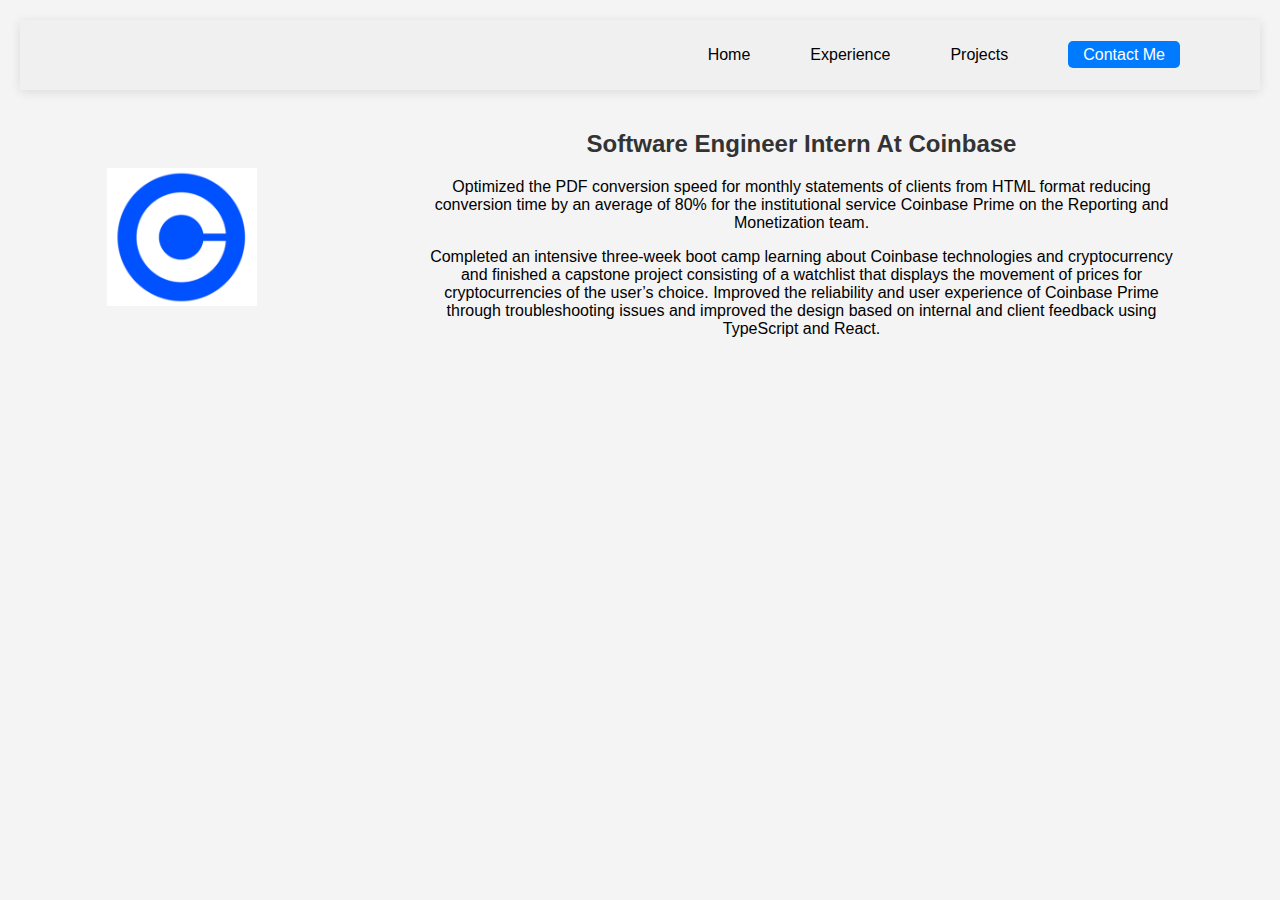
==== about.html @ f4f2904d "added second experience" ====
<!DOCTYPE html>
<html lang="en">

<head>
    <meta charset="UTF-8">
    <meta name="viewport" content="width=device-width, initial-scale=1.0">
    <title>Michael's Website</title>
    <link rel="stylesheet" href="styles.css">
</head>

<body>
    <header>
        <nav>
            <ul>
                <li><a href="index.html">Home</a></li>
                <li><a href="experience.html">Experience</a></li>
                <li><a href="projects.html">Projects</a></li>
                <li><a href="contact.html" class="contact-button">Contact Me</a></li>
            </ul>
        </nav>
    </header>
    <section class="experience-section">
        <img src="images/Coinbase.png" alt="Coinbase" class="cb-logo">
        <div class="experience-details">
            <h2>Software Engineer Intern At Coinbase</h2>
            <p>Optimized the PDF conversion speed for monthly statements of clients from HTML format reducing conversion time by an average of 80% for the institutional service Coinbase Prime on the Reporting and Monetization team.</p>
            <p>Completed an intensive three-week boot camp learning about Coinbase technologies and cryptocurrency and finished a capstone project consisting of a watchlist that displays the movement of prices for cryptocurrencies of the user’s choice. Improved the reliability and user experience of Coinbase Prime through troubleshooting issues and improved the design based on internal and client feedback using TypeScript and React.</p>
        </div>
    </section>
</body>

</html>
---- styles.css ----
body {
    font-family: 'Times New Roman', serif;
    margin: 0;
    padding: 0;
    background-color: #ffffff; /* Changed to pure white */
}

header {
    background-color: #f0f0f0; /* Slightly gray for the header which may contain your search bar */
    padding: 10px 50px;
    box-shadow: 0px 2px 10px rgba(0, 0, 0, 0.1);
}

main {
    padding: 50px;
    text-align: left; /* Align text to the left to make space for the image beside it */
    align-items: center; /* Align items vertically */
}

h1, h2 {
    color: #333;
    flex: 1; /* Allow text to fill the space appropriately */
}

img {
    width: 300px; /* You can adjust this as per your need */
    order: -1; /* This will move the image to the left side of the text */
}

/* Add a class for your own image */
.my-face {
    width: 300px; /* Adjust to match the Doraemon image size */
    margin-right: 20px; /* Add some space between your image and the text */
}

nav ul {
    list-style-type: none;
    padding: 0;
    display: flex;
    justify-content: flex-end;
}

nav li {
    margin: 0 15px;
}

nav a {
    text-decoration: none;
    color: #333;
    transition: color 0.3s ease;
}

nav a:hover {
    color: #007BFF;
}

.contact-button {
    background-color: #007BFF;
    color: #fff;
    padding: 5px 15px;
    border-radius: 5px;
}

body {
    font-family: Arial, sans-serif;
    margin: 0;
    padding: 0;
    background-color: #f4f4f4;
}

.projects-container {
    display: flex;
    justify-content: center;
    padding: 20px;
}

.project-card {
    background-color: #fff;
    box-shadow: 0 2px 5px rgba(0,0,0,0.2);
    margin: 10px;
    width: 300px; /* Adjust width as needed */
    overflow: hidden; /* Ensures the image does not overflow the card's box */
}

.project-card img {
    width: 100%;
    display: block; /* Removes any space below the image */
}

.project-info {
    padding: 15px;
    text-align: center; /* Center-align the text */
}

.project-info h3 {
    margin: 10px 0;
    font-size: 1.5em;
}

.project-info p {
    font-size: 1em;
    color: #333;
}


main {
    padding: 50px;
    text-align: center;
}

h1, h2 {
    color: #333;
}

img {
    width: 300px; /* You can adjust this as per your need */
}


body {
    font-family: Arial, sans-serif;
    padding: 20px;
    text-align: center;
}

header {
    margin-bottom: 30px;
}

nav a {
    margin: 0 15px;
    text-decoration: none;
    color: black;
}

.experience-section {
    display: flex;
    align-items: center;
    justify-content: space-around;
}

.card-suits {
    width: 25%; /* Adjust as needed */
    max-width: 150px; /* Adjust as needed */
}

.experience-details {
    width: 60%; /* Adjust as needed */
}

.experience-details a {
    color: blue;
    text-decoration: none;
}

.experience-details h2 {
    margin-top: 10px;
}

.cb-logo {
    width: 25%; /* Adjust as needed */
    max-width: 150px; /* Adjust as needed */
}

.contact-page {
    text-align: center;
    padding: 100px 20px;
}

.contact-page h1 {
    font-size: 2em; /* Adjust size as needed */
    margin-bottom: 20px;
}

.contact-options p {
    font-size: 1em; /* Adjust size as needed */
    margin-bottom: 10px;
}

.contact-icons {
    margin-top: 20px;
}

.contact-icons .icon {
    margin: 0 10px;
    /* Add styles for the icons here */
}

.contact-icons .icon {
    font-size: 24px; /* Example size */
    margin: 0 10px;
    color: #333; /* Example color */
}

.contact-icons .icon:hover {
    color: #0077B5; /* LinkedIn blue, example hover color */
}

footer {
    margin-top: 40px;
}

/* To change the font of the search bar to match the font in the image */
/* Assuming you have a search bar element, you would add: */
.search-bar {
    font-family: 'Helvetica Neue', Arial, sans-serif; /* This is a common font similar to the one in the image */
    /* Additional styling for your search bar */
}
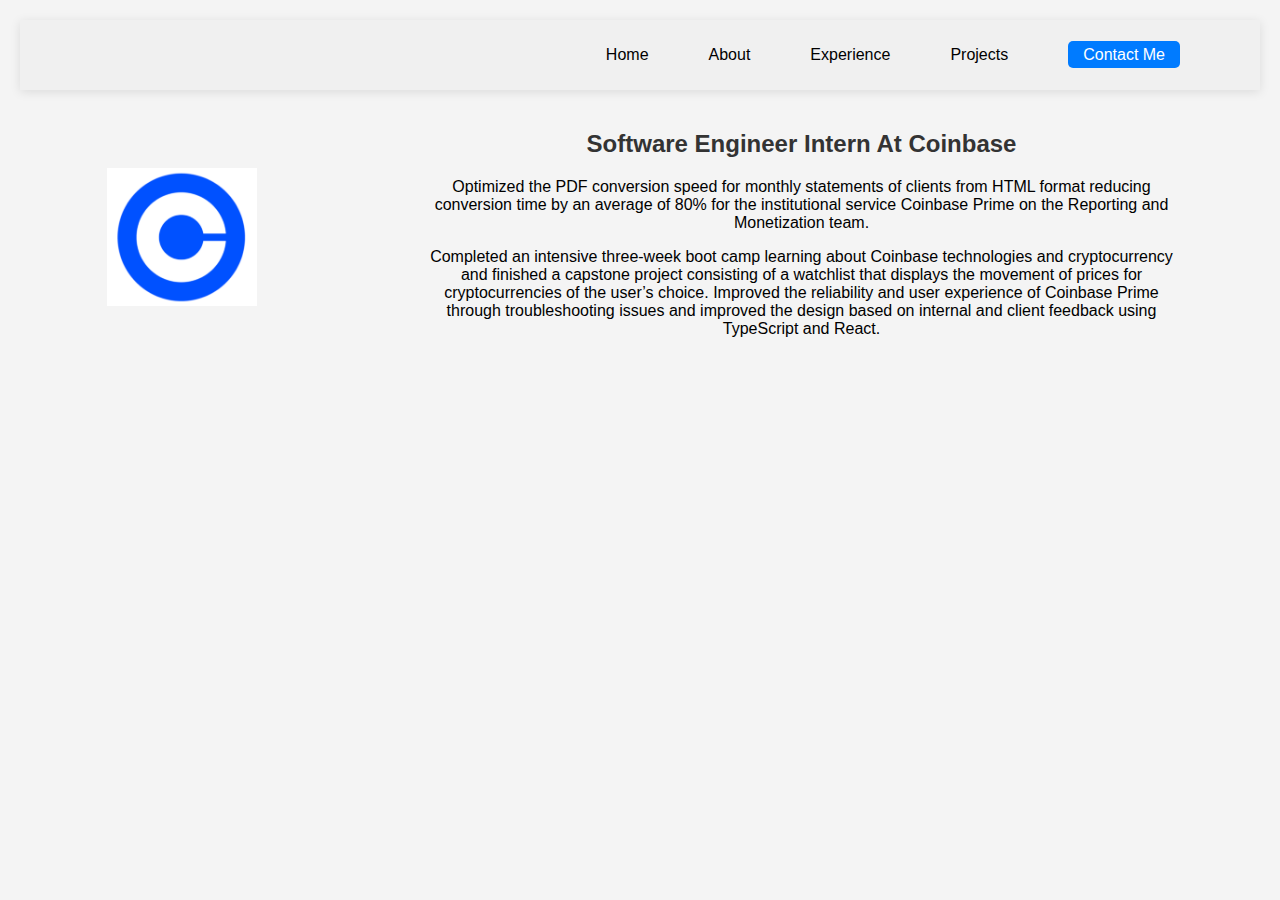
==== commit cb0d6f60: "added about" ====
--- a/about.html
+++ b/about.html
@@ -13,6 +13,7 @@
         <nav>
             <ul>
                 <li><a href="index.html">Home</a></li>
+                <li><a href="about.html">About</a></li>
                 <li><a href="experience.html">Experience</a></li>
                 <li><a href="projects.html">Projects</a></li>
                 <li><a href="contact.html" class="contact-button">Contact Me</a></li>
--- a/styles.css
+++ b/styles.css
@@ -205,4 +205,11 @@
 .search-bar {
     font-family: 'Helvetica Neue', Arial, sans-serif; /* This is a common font similar to the one in the image */
     /* Additional styling for your search bar */
+}
+
+hr {
+    border: none;
+    height: 1px;
+    background-color: #333; /* or any color of your choice */
+    margin: 20px 0; /* adjust the margin as needed */
 }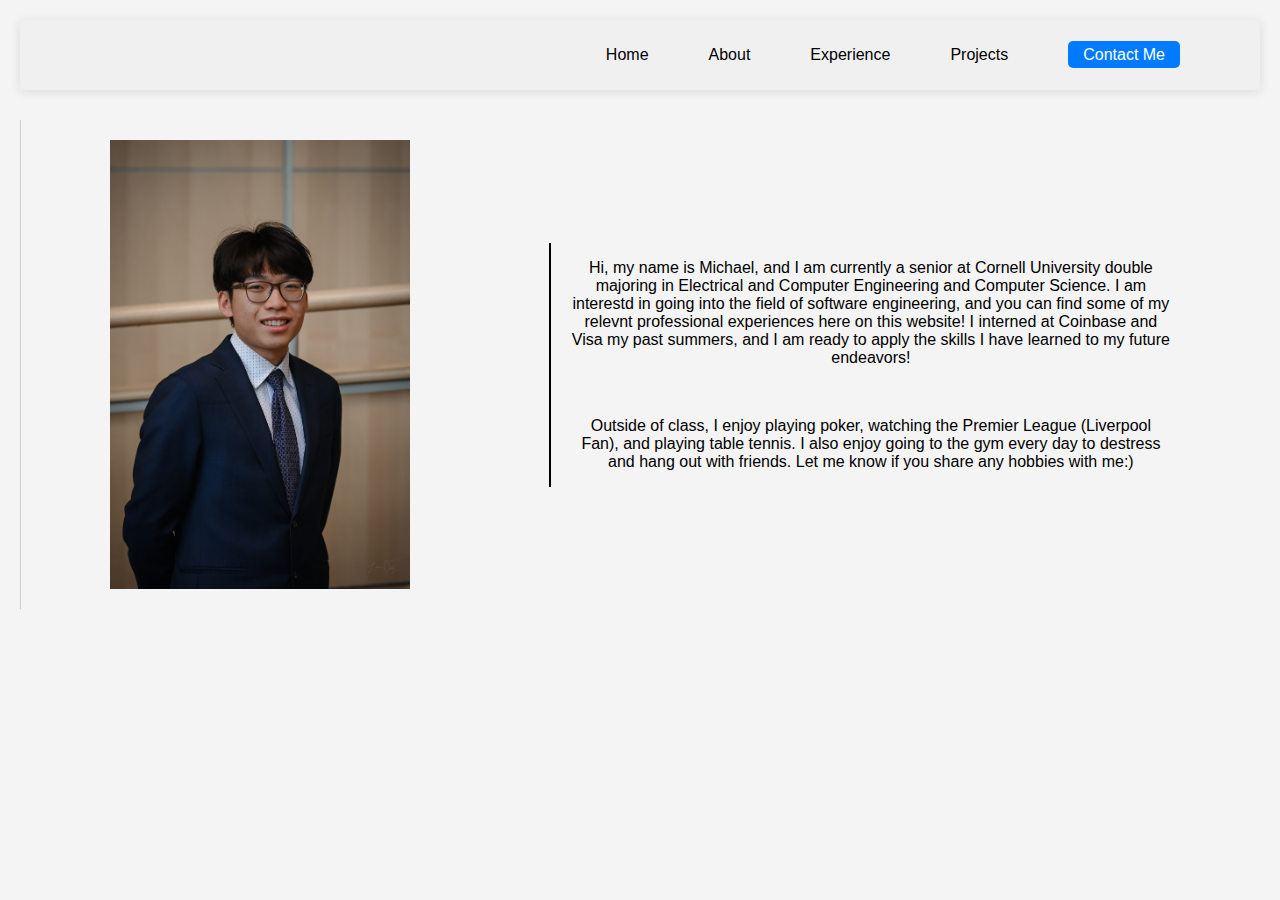
==== commit b0469eb8: "added about" ====
--- a/about.html
+++ b/about.html
@@ -20,14 +20,22 @@
             </ul>
         </nav>
     </header>
-    <section class="experience-section">
-        <img src="images/Coinbase.png" alt="Coinbase" class="cb-logo">
-        <div class="experience-details">
-            <h2>Software Engineer Intern At Coinbase</h2>
-            <p>Optimized the PDF conversion speed for monthly statements of clients from HTML format reducing conversion time by an average of 80% for the institutional service Coinbase Prime on the Reporting and Monetization team.</p>
-            <p>Completed an intensive three-week boot camp learning about Coinbase technologies and cryptocurrency and finished a capstone project consisting of a watchlist that displays the movement of prices for cryptocurrencies of the user’s choice. Improved the reliability and user experience of Coinbase Prime through troubleshooting issues and improved the design based on internal and client feedback using TypeScript and React.</p>
+    <main class="about-container">
+        <div class="about-image">
+            <!-- Replace 'your-image.jpg' with the path to your actual image -->
+            <img src="images/your-face.jpg" alt="Michael" />
         </div>
-    </section>
+        <div class="about-text">
+            <p>
+                <!-- Your paragraph of text goes here -->
+                Hi, my name is Michael, and I am currently a senior at Cornell University double majoring in Electrical and Computer Engineering and Computer Science. I am interestd in going into the field of software engineering, and you can find some of my relevnt professional experiences here on this website! I interned at Coinbase and Visa my past summers, and I am ready to apply the skills I have learned to my future endeavors! 
+            </p>
+            <br>
+            <p>
+                Outside of class, I enjoy playing poker, watching the Premier League (Liverpool Fan), and playing table tennis. I also enjoy going to the gym every day to destress and hang out with friends. Let me know if you share any hobbies with me:)
+            </p>
+        </div>
+    </main>
 </body>
 
 </html>--- a/styles.css
+++ b/styles.css
@@ -212,4 +212,26 @@
     height: 1px;
     background-color: #333; /* or any color of your choice */
     margin: 20px 0; /* adjust the margin as needed */
+}
+
+.about-container {
+    display: flex;
+    align-items: center;
+    justify-content: space-around;
+    border-left: 1px solid #ccc; /* This creates the line on the left side of the text */
+    padding: 20px;
+    max-width: 1200px;
+    margin: 0 auto;
+}
+
+.about-image img {
+    max-width: 100%;
+    height: auto;
+    display: block; /* To ensure no extra space below the image */
+}
+
+.about-text {
+    width: 50%;
+    padding-left: 20px; /* Adjust the spacing as needed */
+    border-left: 2px solid #000; /* The separating line */
 }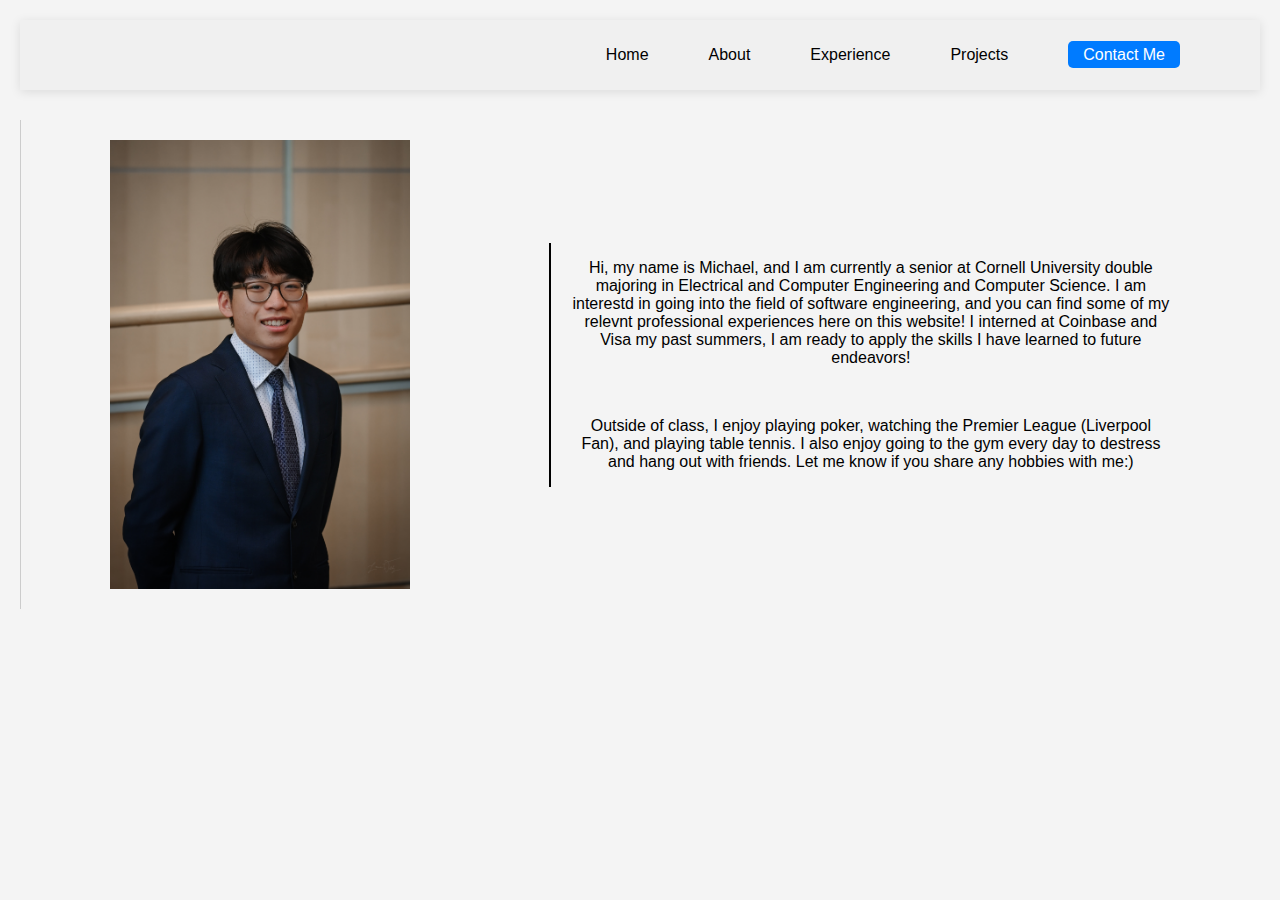
==== commit 7ad6da80: "edited text" ====
--- a/about.html
+++ b/about.html
@@ -28,7 +28,7 @@
         <div class="about-text">
             <p>
                 <!-- Your paragraph of text goes here -->
-                Hi, my name is Michael, and I am currently a senior at Cornell University double majoring in Electrical and Computer Engineering and Computer Science. I am interestd in going into the field of software engineering, and you can find some of my relevnt professional experiences here on this website! I interned at Coinbase and Visa my past summers, and I am ready to apply the skills I have learned to my future endeavors! 
+                Hi, my name is Michael, and I am currently a senior at Cornell University double majoring in Electrical and Computer Engineering and Computer Science. I am interestd in going into the field of software engineering, and you can find some of my relevnt professional experiences here on this website! I interned at Coinbase and Visa my past summers, I am ready to apply the skills I have learned to future endeavors! 
             </p>
             <br>
             <p>
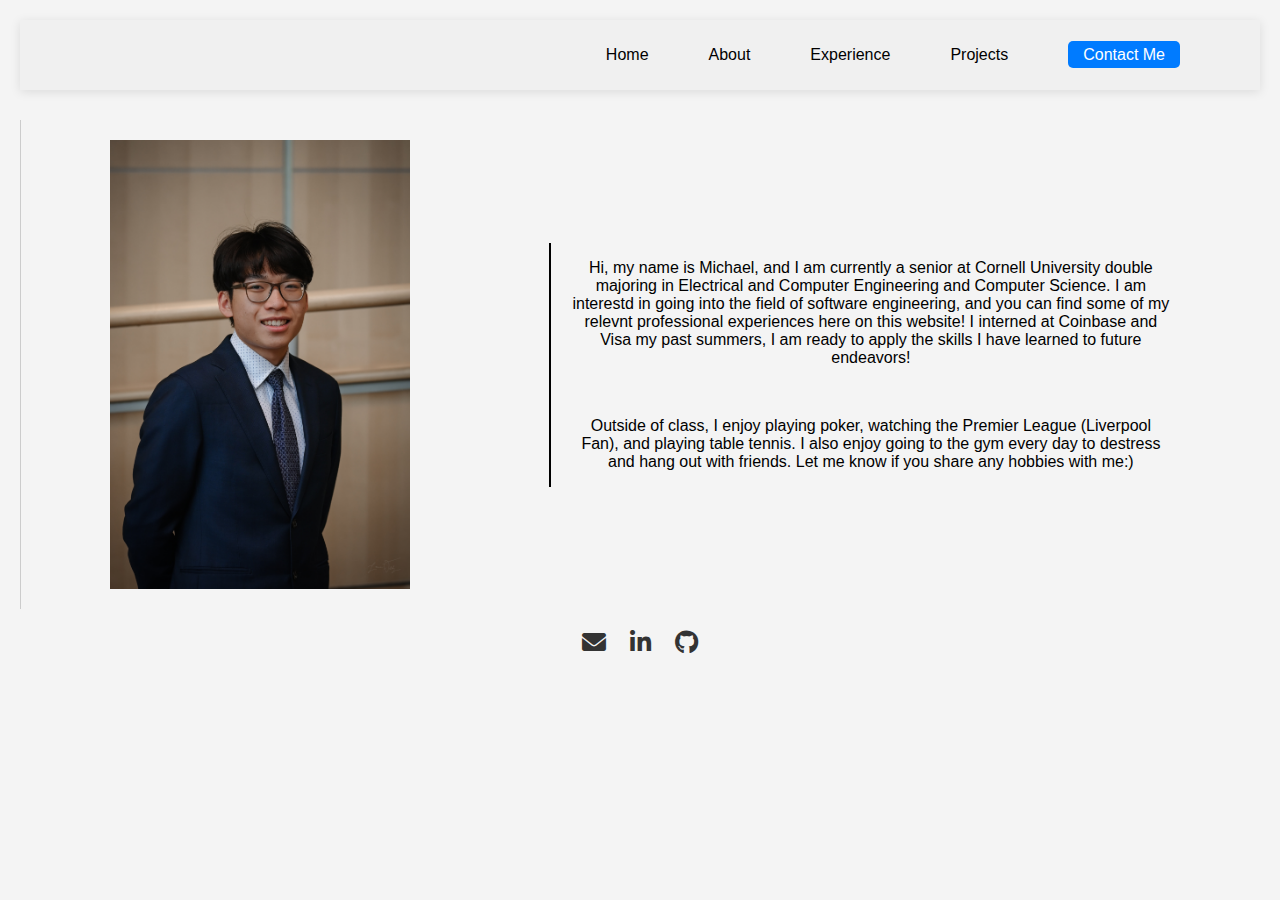
==== commit 2bb13245: "added icons everywehree" ====
--- a/about.html
+++ b/about.html
@@ -6,6 +6,7 @@
     <meta name="viewport" content="width=device-width, initial-scale=1.0">
     <title>Michael's Website</title>
     <link rel="stylesheet" href="styles.css">
+    <link rel="stylesheet" href="https://cdnjs.cloudflare.com/ajax/libs/font-awesome/6.0.0-beta3/css/all.min.css">
 </head>
 
 <body>
@@ -36,6 +37,13 @@
             </p>
         </div>
     </main>
+
+    <div class="contact-icons">
+        <!-- Use appropriate icons from an icon library -->
+        <a href="mailto:mw773@cornell.edu" class="icon email-icon"><i class="fas fa-envelope"></i></a>
+        <a href="https://www.linkedin.com/in/michaelwu314" class="icon linkedin-icon"><i class="fab fa-linkedin-in"></i></a>
+        <a href="https://www.github.com/michaelwu317" class="icon linkedin-icon"><i class="fa-brands fa-github"></i></a>
+    </div>
 </body>
 
 </html>--- a/styles.css
+++ b/styles.css
@@ -70,26 +70,34 @@
 
 .projects-container {
     display: flex;
-    justify-content: center;
+    flex-wrap: wrap; /* Allows cards to wrap to the next line if there's not enough space */
+    justify-content: space-evenly; /* Distributes space evenly around each card */
+    align-items: flex-start; /* Aligns cards at the top */
     padding: 20px;
 }
 
+
 .project-card {
+    display: flex; /* Makes the card a flex container */
+    flex-direction: column; /* Stacks flex items from top to bottom */
+    align-items: center; /* Aligns items horizontally in the center */
+    justify-content: space-between; /* Distributes space between items vertically */
     background-color: #fff;
     box-shadow: 0 2px 5px rgba(0,0,0,0.2);
     margin: 10px;
     width: 300px; /* Adjust width as needed */
-    overflow: hidden; /* Ensures the image does not overflow the card's box */
+    height: auto; /* Adjust height as needed or set a fixed height */
 }
 
 .project-card img {
-    width: 100%;
-    display: block; /* Removes any space below the image */
+    width: 80%; /* Adjust image width as a percentage of the card width */
+    margin-top: 20px; /* Add space at the top of the image */
 }
 
 .project-info {
     padding: 15px;
     text-align: center; /* Center-align the text */
+    width: 100%; /* Ensures the text container fills the card */
 }
 
 .project-info h3 {
@@ -100,6 +108,7 @@
 .project-info p {
     font-size: 1em;
     color: #333;
+    margin-bottom: 20px; /* Add space at the bottom of the paragraph */
 }
 
 
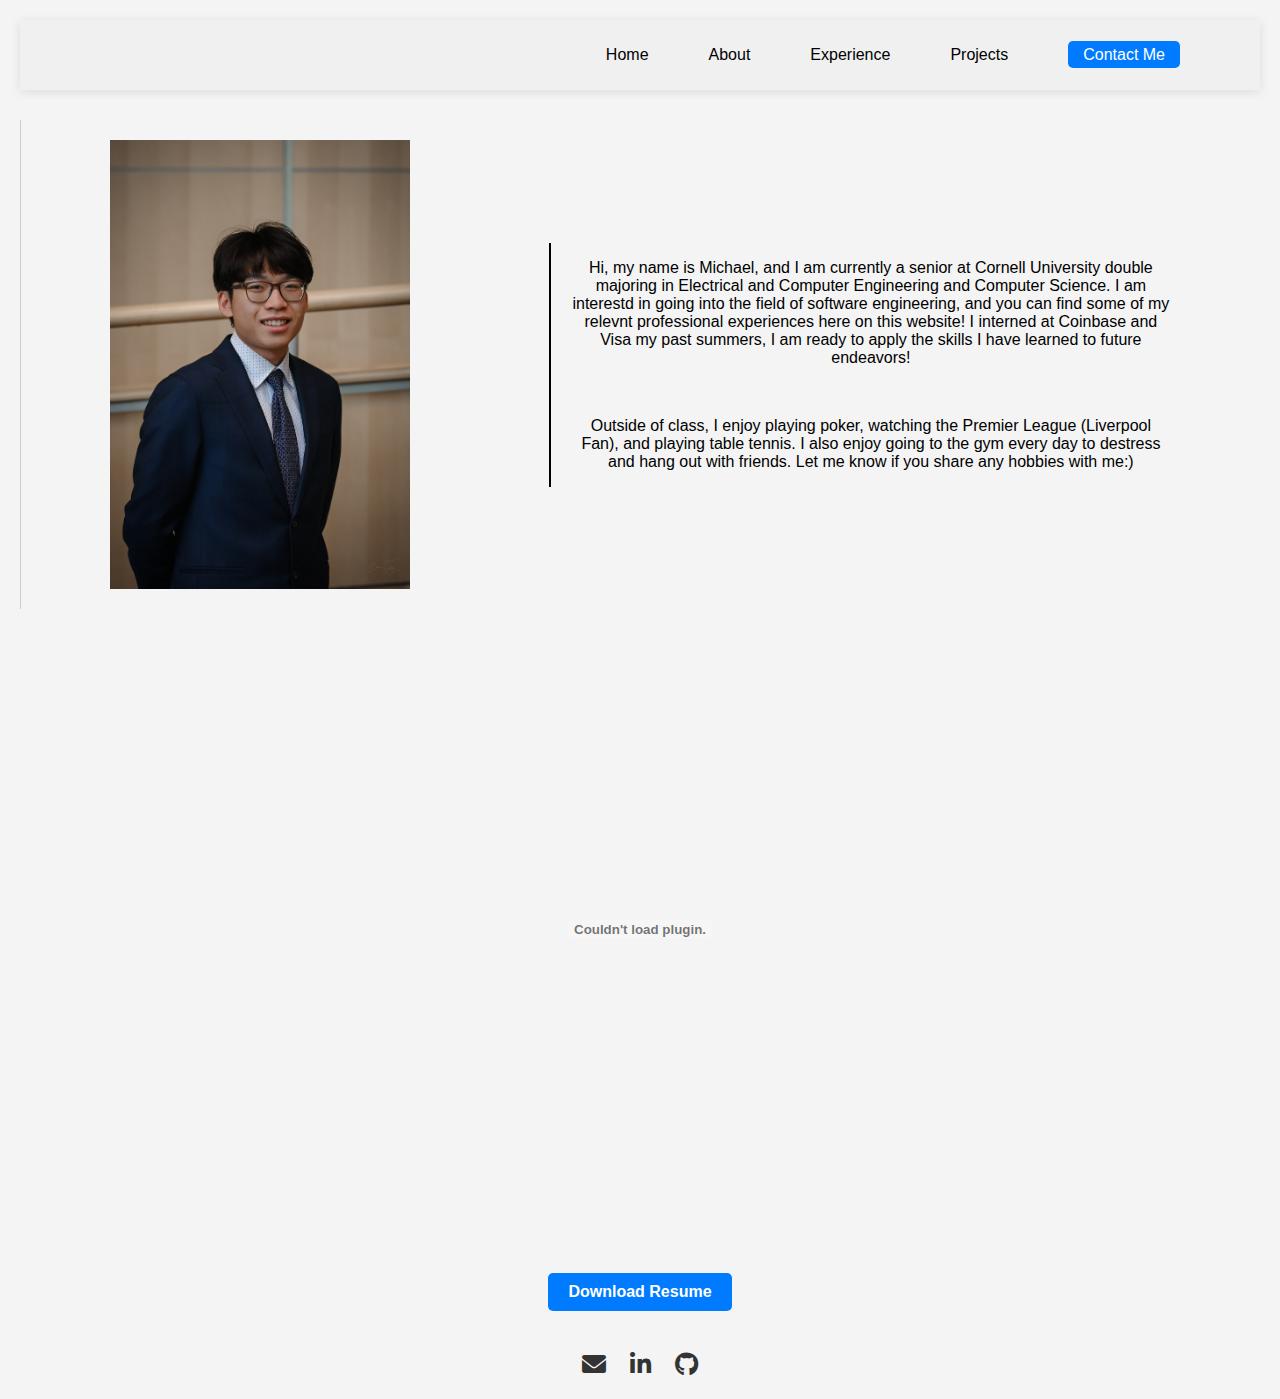
==== commit d3fffc7c: "added resume" ====
--- a/about.html
+++ b/about.html
@@ -38,6 +38,15 @@
         </div>
     </main>
 
+    <div class="resume-container">
+        <embed src="path-to-your-resume.pdf" type="application/pdf" width="100%" height="600px" />
+    </div>
+
+    <!-- Download button -->
+    <div class="download-resume">
+        <a href="path-to-your-resume.pdf" class="resume-download-button" download="Michael_Resume.pdf">Download Resume</a>
+    </div>
+
     <div class="contact-icons">
         <!-- Use appropriate icons from an icon library -->
         <a href="mailto:mw773@cornell.edu" class="icon email-icon"><i class="fas fa-envelope"></i></a>
--- a/styles.css
+++ b/styles.css
@@ -70,34 +70,26 @@
 
 .projects-container {
     display: flex;
-    flex-wrap: wrap; /* Allows cards to wrap to the next line if there's not enough space */
-    justify-content: space-evenly; /* Distributes space evenly around each card */
-    align-items: flex-start; /* Aligns cards at the top */
+    justify-content: center;
     padding: 20px;
 }
 
-
 .project-card {
-    display: flex; /* Makes the card a flex container */
-    flex-direction: column; /* Stacks flex items from top to bottom */
-    align-items: center; /* Aligns items horizontally in the center */
-    justify-content: space-between; /* Distributes space between items vertically */
     background-color: #fff;
     box-shadow: 0 2px 5px rgba(0,0,0,0.2);
     margin: 10px;
     width: 300px; /* Adjust width as needed */
-    height: auto; /* Adjust height as needed or set a fixed height */
+    overflow: hidden; /* Ensures the image does not overflow the card's box */
 }
 
 .project-card img {
-    width: 80%; /* Adjust image width as a percentage of the card width */
-    margin-top: 20px; /* Add space at the top of the image */
+    width: 100%;
+    display: block; /* Removes any space below the image */
 }
 
 .project-info {
     padding: 15px;
     text-align: center; /* Center-align the text */
-    width: 100%; /* Ensures the text container fills the card */
 }
 
 .project-info h3 {
@@ -108,7 +100,6 @@
 .project-info p {
     font-size: 1em;
     color: #333;
-    margin-bottom: 20px; /* Add space at the bottom of the paragraph */
 }
 
 
@@ -243,4 +234,28 @@
     width: 50%;
     padding-left: 20px; /* Adjust the spacing as needed */
     border-left: 2px solid #000; /* The separating line */
+}
+
+
+.resume-container {
+    text-align: center; /* Center the PDF in the container */
+    margin: 20px 0; /* Add some margin for spacing */
+}
+/* Style for the download button */
+.resume-download-button {
+    display: inline-block; /* Allows margin and padding to be applied */
+    background-color: #007BFF; /* Button color */
+    color: #fff; /* Text color */
+    padding: 10px 20px; /* Padding inside the button */
+    margin: 20px 0; /* Margin around the button for spacing */
+    text-decoration: none; /* Remove underline from the link */
+    border-radius: 5px; /* Rounded corners for the button */
+    font-size: 1em; /* Font size for the button text */
+    font-weight: bold; /* Make the font a bit heavier */
+}
+
+/* Add some hover effects for the button */
+.resume-download-button:hover {
+    background-color: #0056b3; /* Darker shade on hover */
+    transition: background-color 0.3s; /* Smooth transition for hover effect */
 }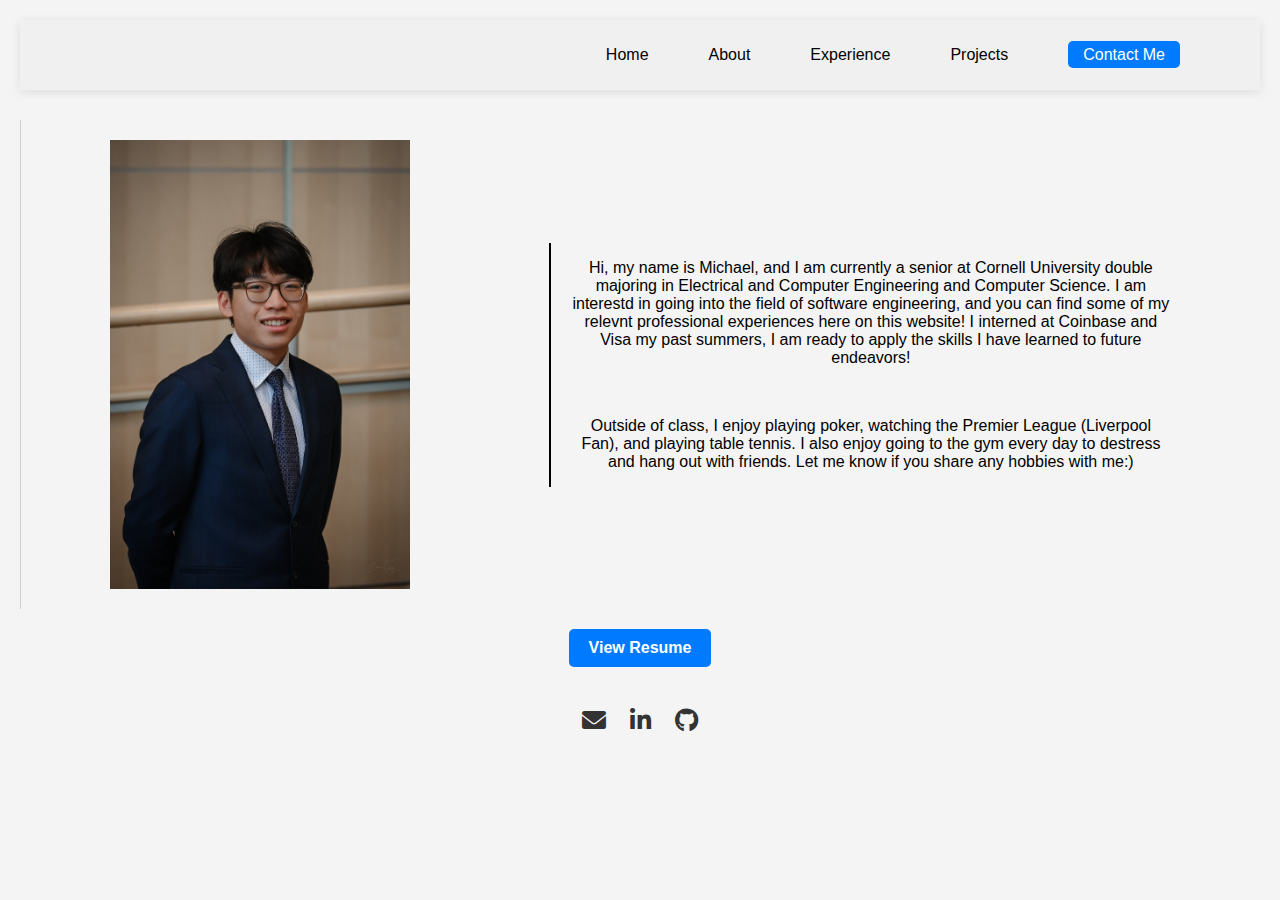
==== commit 0ca85859: "change" ====
--- a/about.html
+++ b/about.html
@@ -38,13 +38,8 @@
         </div>
     </main>
 
-    <div class="resume-container">
-        <embed src="path-to-your-resume.pdf" type="application/pdf" width="100%" height="600px" />
-    </div>
-
-    <!-- Download button -->
     <div class="download-resume">
-        <a href="path-to-your-resume.pdf" class="resume-download-button" download="Michael_Resume.pdf">Download Resume</a>
+        <a href="path-to-your-resume.pdf" class="resume-download-button" target="_blank">View Resume</a>
     </div>
 
     <div class="contact-icons">
